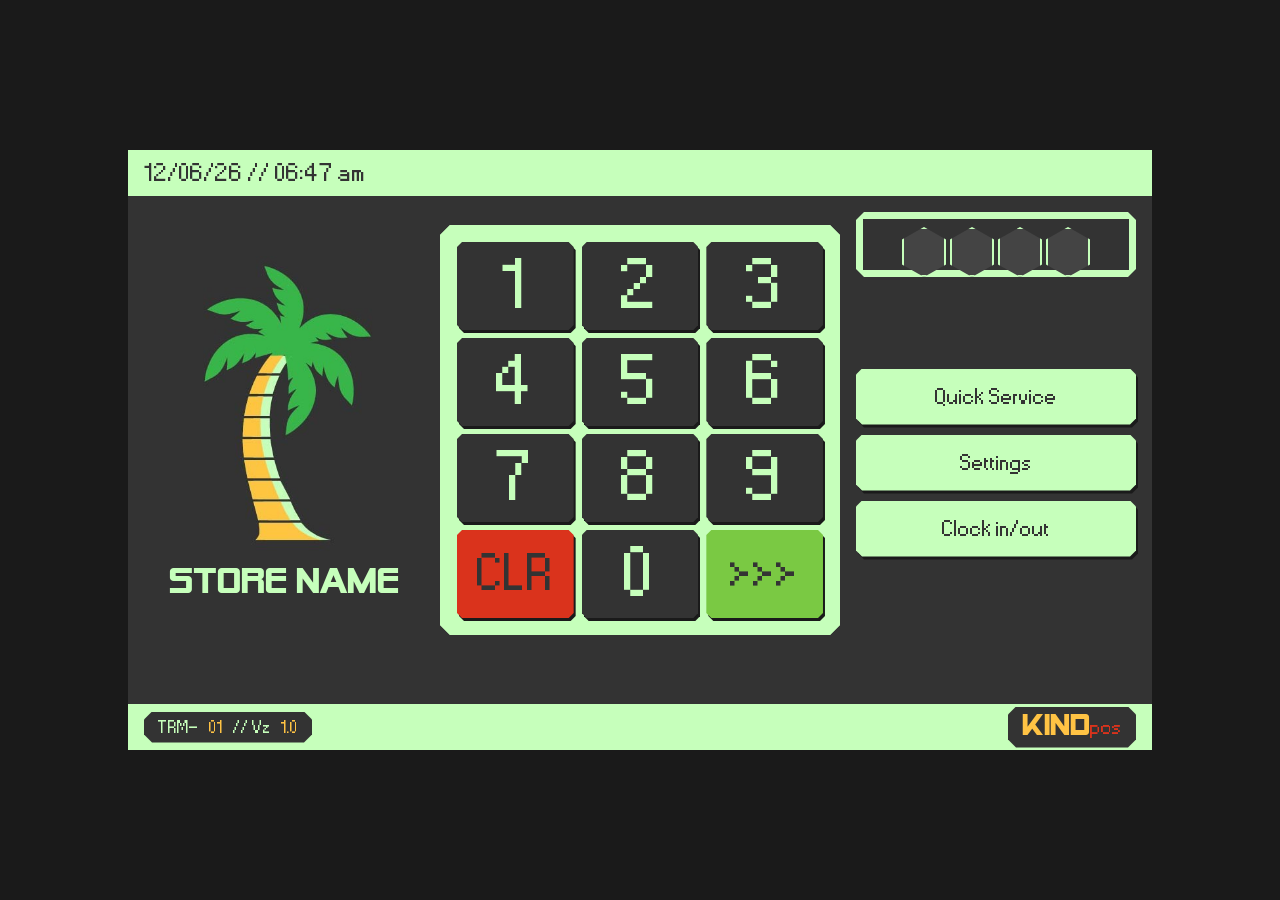
==== frontend/index.html @ 10f10f29 "Chunk 1: Scaffold check-overview and add-items scenes, update navigation refs - Create check-overvie" ====
<!DOCTYPE html>
<html lang="en">
<head>
  <meta charset="UTF-8">
  <meta name="viewport" content="width=device-width, initial-scale=1.0">
  <title>KINDpos — Terminal Vz1</title>
  <link rel="stylesheet" href="css/variables.css">
  <link rel="stylesheet" href="css/base.css">
</head>
<body>
  <div id="app">
    <div id="tbar"></div>
    <div id="scene"></div>
    <div id="sbar"></div>
  </div>

  <script type="module">
    // ═══════════════════════════════════════════════════
    //  KINDpos Terminal Vz1 — Boot Sequence
    //  Nice. Dependable. Yours.
    // ═══════════════════════════════════════════════════

    // Import scenes (each self-registers via registerScene)
    import './js/scenes/login.js';
    import './js/scenes/snapshot.js';
    import './js/scenes/check-editing.js';
    import './js/scenes/check-overview.js';
    import './js/scenes/add-items.js';
    import './js/scenes/settings.js';
    import './js/scenes/printer-discovery.js';

    // Import navigation
    import { go } from './js/scene-manager.js';

    // Boot
    console.log('━━━━━━━━━━━━━━━━━━━━━━━━━━━━━━━━━━━━');
    console.log('  KINDpos — Nice. Dependable. Yours.');
    console.log('━━━━━━━━━━━━━━━━━━━━━━━━━━━━━━━━━━━━');
    console.log('  Fallback PINs: Manager=0000  Server=9999');

    go('login');
  </script>
</body>
</html>
---- frontend/css/variables.css ----
/* ═══════════════════════════════════════════════════
   KINDpos Terminal Vz1 — CSS Variables
   Nice. Dependable. Yours.
   ═══════════════════════════════════════════════════ */

@font-face {
  font-family: 'Alien Encounters Solid Bold';
  src: url('../assets/fonts/Alien-Encounters-Solid-Bold.ttf') format('truetype');
  font-weight: 700;
  font-display: swap;
}

@font-face {
  font-family: 'Alien Encounters Bold Italic';
  src: url('../assets/fonts/Alien-Encounters-Bold-Italic.ttf') format('truetype');
  font-weight: 700;
  font-style: italic;
  font-display: swap;
}

@font-face {
  font-family: 'Alien Encounters Solid Bold Italic';
  src: url('../assets/fonts/Alien-Encounters-Solid-Bold-Italic.ttf') format('truetype');
  font-weight: 700;
  font-style: italic;
  font-display: swap;
}

@font-face {
  font-family: 'Sevastopol Interface';
  src: url('../assets/fonts/Sevastopol-Interface.ttf') format('truetype');
  font-weight: 400;
  font-display: swap;
}

:root {
  /* ── Backgrounds ── */
  --bg:     #333333;
  --bg2:    #222222;
  --bg3:    #444444;

  /* ── Brand Colors ── */
  --mint:       #C6FFBB;
  --mint-dim:   rgba(198, 255, 187, 0.25);
  --mint-hover: #d4ffca;
  --yellow:     #ffff00;
  --red:        #ff3355;
  --cyan:       #33ffff;
  --lavender:   #b48efa;
  --gold:       #fcbe40;
  --orange:     #ff8c00;
  --clr-red:    #da331c;
  --go-green:   #7ac943;
  --kind-gold:  #ffc344;
  --clock-gold: #fec540;

  /* ── Typography ── */
  --fh: 'Alien Encounters Solid Bold', 'Impact', 'Arial Black', sans-serif;
  --fhi: 'Alien Encounters Bold Italic', 'Impact', 'Arial Black', sans-serif;
  --fhi-solid: 'Alien Encounters Solid Bold Italic', 'Impact', 'Arial Black', sans-serif;
  --fb: 'Sevastopol Interface', 'Courier New', 'Lucida Console', monospace;

  /* ── Terminal Dimensions ── */
  --app-w: 1024px;
  --app-h: 600px;
  --bar-h: 46px;

  /* ── Layout Tokens ── */
  --border-w:   7px;
  --chamfer-sm: 5px;
  --chamfer-md: 6px;
  --chamfer-lg: 8px;
  --chamfer-xl: 10px;
}
---- frontend/css/base.css ----
/* ═══════════════════════════════════════════════════
   KINDpos Terminal Vz1 — Base Styles
   ═══════════════════════════════════════════════════ */

/* ── Reset ── */
* { margin: 0; padding: 0; box-sizing: border-box; }

body {
  background: #1a1a1a;
  overflow: hidden;
  display: flex;
  align-items: center;
  justify-content: center;
  height: 100vh;
  width: 100vw;
  font-family: var(--fb);
  color: var(--mint);
}

/* ── App Shell ── */
#app {
  width: var(--app-w);
  height: var(--app-h);
  background: var(--bg);
  overflow: hidden;
  position: relative;
  display: flex;
  flex-direction: column;
}

#tbar {
  height: var(--bar-h);
  background: var(--mint);
  color: var(--bg);
  font-family: var(--fb);
  display: flex;
  align-items: center;
  justify-content: space-between;
  padding: 0 16px;
  font-size: 36px;
  flex-shrink: 0;
  z-index: 200;
  position: relative;
}

#scene {
  flex: 1;
  overflow: hidden;
  position: relative;
}

#sbar {
  height: var(--bar-h);
  background: var(--mint);
  color: var(--bg);
  border-top: none;
  display: flex;
  align-items: center;
  justify-content: space-between;
  padding: 0 16px;
  font-size: 24px;
  flex-shrink: 0;
  z-index: 200;
  position: relative;
}

/* ── Button Hierarchy ── */
.btn-p {
  background: var(--mint);
  color: var(--bg);
  border: none;
  padding: 8px 14px;
  cursor: pointer;
  font-family: var(--fb);
  font-size: 32px;
  text-align: center;
  display: flex;
  align-items: center;
  justify-content: center;
  user-select: none;
  border-radius: 0;
  clip-path: polygon(
    6px 0%, calc(100% - 6px) 0%,
    100% 6px, 100% calc(100% - 6px),
    calc(100% - 6px) 100%, 6px 100%,
    0% calc(100% - 6px), 0% 6px
  );
}

.btn-s {
  background: var(--bg);
  color: var(--mint);
  border: none;
  padding: 8px 14px;
  cursor: pointer;
  font-family: var(--fb);
  font-size: 20px;
  text-align: center;
  display: flex;
  align-items: center;
  justify-content: center;
  user-select: none;
  border-radius: 0;
  clip-path: polygon(
    6px 0%, calc(100% - 6px) 0%,
    100% 6px, 100% calc(100% - 6px),
    calc(100% - 6px) 100%, 6px 100%,
    0% calc(100% - 6px), 0% 6px
  );
}

.btn-d {
  background: var(--red);
  color: var(--bg);
  border: none;
  padding: 8px 14px;
  cursor: pointer;
  font-family: var(--fb);
  font-size: 20px;
  text-align: center;
  display: flex;
  align-items: center;
  justify-content: center;
  user-select: none;
  border-radius: 0;
  clip-path: polygon(
    5px 0%, calc(100% - 5px) 0%,
    100% 5px, 100% calc(100% - 5px),
    calc(100% - 5px) 100%, 5px 100%,
    0% calc(100% - 5px), 0% 5px
  );
}
.btn-d:hover { opacity: 0.3; }

.btn-num {
  background: var(--bg);
  color: var(--mint);
  border: none;
  padding: 8px;
  cursor: pointer;
  font-family: var(--fb);
  font-size: 20px;
  text-align: center;
  display: flex;
  align-items: center;
  justify-content: center;
  user-select: none;
  border-radius: 0;
  clip-path: polygon(
    5px 0%, calc(100% - 5px) 0%,
    100% 5px, 100% calc(100% - 5px),
    calc(100% - 5px) 100%, 5px 100%,
    0% calc(100% - 5px), 0% 5px
  );
}

/* ── Button Drop-Shadow Wrapper ── */
.btn-wrap {
  filter: drop-shadow(2px 3px 0px #1a1a1a);
  transition: filter 0.05s ease, transform 0.05s ease;
}
.btn-wrap:active {
  filter: drop-shadow(0px 0px 0px #1a1a1a);
  transform: translate(2px, 3px);
}

/* ── Footer Text Boxes ── */
.sbar-box {
  background: var(--bg);
  padding: 4px 14px;
  display: inline-flex;
  align-items: center;
  clip-path: polygon(
    8px 0%, calc(100% - 8px) 0%,
    100% 8px, 100% calc(100% - 8px),
    calc(100% - 8px) 100%, 8px 100%,
    0% calc(100% - 8px), 0% 8px
  );
}

/* ── Chamfered Corners ── */
.chamfer-sm {
  clip-path: polygon(
    var(--chamfer-sm) 0%, calc(100% - var(--chamfer-sm)) 0%,
    100% var(--chamfer-sm), 100% calc(100% - var(--chamfer-sm)),
    calc(100% - var(--chamfer-sm)) 100%, var(--chamfer-sm) 100%,
    0% calc(100% - var(--chamfer-sm)), 0% var(--chamfer-sm)
  );
}
.chamfer-md {
  clip-path: polygon(
    var(--chamfer-md) 0%, calc(100% - var(--chamfer-md)) 0%,
    100% var(--chamfer-md), 100% calc(100% - var(--chamfer-md)),
    calc(100% - var(--chamfer-md)) 100%, var(--chamfer-md) 100%,
    0% calc(100% - var(--chamfer-md)), 0% var(--chamfer-md)
  );
}
.chamfer-lg {
  clip-path: polygon(
    var(--chamfer-lg) 0%, calc(100% - var(--chamfer-lg)) 0%,
    100% var(--chamfer-lg), 100% calc(100% - var(--chamfer-lg)),
    calc(100% - var(--chamfer-lg)) 100%, var(--chamfer-lg) 100%,
    0% calc(100% - var(--chamfer-lg)), 0% var(--chamfer-lg)
  );
}
.chamfer-xl {
  clip-path: polygon(
    var(--chamfer-xl) 0%, calc(100% - var(--chamfer-xl)) 0%,
    100% var(--chamfer-xl), 100% calc(100% - var(--chamfer-xl)),
    calc(100% - var(--chamfer-xl)) 100%, var(--chamfer-xl) 100%,
    0% calc(100% - var(--chamfer-xl)), 0% var(--chamfer-xl)
  );
}

.btn-off {
  opacity: 0.35;
  cursor: not-allowed !important;
  pointer-events: none;
}

/* ── Overlays & Dialogs ── */
.overlay {
  position: absolute;
  inset: 0;
  background: rgba(0, 0, 0, 0.7);
  display: flex;
  align-items: center;
  justify-content: center;
  z-index: 100;
}

.dialog {
  background: var(--bg);
  border: 2px solid #eee;
  border-right-color: #555;
  border-bottom-color: #555;
  min-width: 300px;
  max-width: 420px;
  overflow: hidden;
  border-radius: 0;
}

.dlg-h {
  background: var(--mint);
  color: var(--bg);
  padding: 6px 10px;
  font-family: var(--fh);
  display: flex;
  justify-content: space-between;
  align-items: center;
  font-size: 20px;
}

.dlg-b {
  padding: 14px;
  display: flex;
  flex-direction: column;
  gap: 12px;
}

.dlg-f {
  padding: 8px 14px;
  display: flex;
  gap: 8px;
  justify-content: flex-end;
  border-top: 1px solid var(--mint-dim);
}

/* ── Cards ── */
.card {
  border: 2px solid #eee;
  border-right-color: #555;
  border-bottom-color: #555;
  overflow: hidden;
  display: flex;
  flex-direction: column;
  border-radius: 0;
}

.card-h {
  background: var(--mint);
  color: var(--bg);
  padding: 4px 10px;
  font-family: var(--fh);
  font-size: 20px;
  display: flex;
  justify-content: space-between;
  align-items: center;
  min-height: 28px;
  cursor: pointer;
}

.card-b {
  padding: 8px 10px;
  font-size: 20px;
  flex: 1;
  overflow: hidden;
}

/* ── Inputs ── */
input[type="text"],
input[type="number"] {
  background: var(--bg2);
  border: 1px solid var(--mint);
  color: var(--mint);
  padding: 6px 8px;
  font-family: var(--fb);
  font-size: 20px;
  outline: none;
  border-radius: 4px;
  width: 100%;
}

/* ── Animations ── */
@keyframes spin {
  from { transform: rotateY(0deg); }
  to   { transform: rotateY(360deg); }
}

@keyframes shake {
  0%, 100% { transform: translateX(0); }
  25%      { transform: translateX(-8px); }
  75%      { transform: translateX(8px); }
}

@keyframes alertPulse {
  0%, 100% { box-shadow: 0 0 4px var(--orange); }
  50%      { box-shadow: 0 0 14px var(--orange), 0 0 20px rgba(255, 140, 0, 0.4); }
}
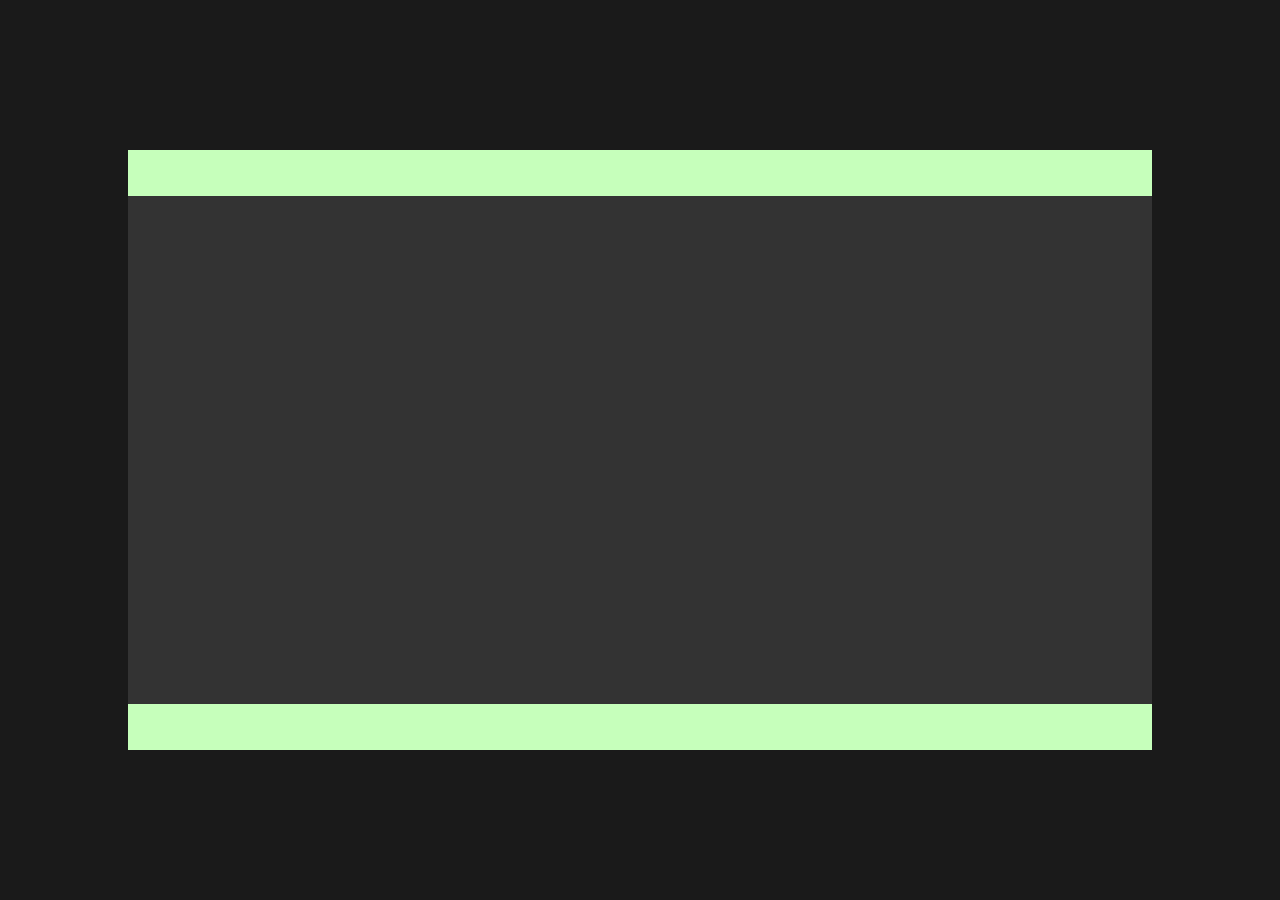
==== commit 19f1e17a: "Add payment scene with 3-column layout New registered scene at frontend/js/scenes/payment.js with: -" ====
--- a/frontend/index.html
+++ b/frontend/index.html
@@ -24,10 +24,9 @@
     import './js/scenes/login.js';
     import './js/scenes/snapshot.js';
     import './js/scenes/check-editing.js';
-    import './js/scenes/check-overview.js';
-    import './js/scenes/add-items.js';
     import './js/scenes/settings.js';
     import './js/scenes/printer-discovery.js';
+    import './js/scenes/payment.js';
 
     // Import navigation
     import { go } from './js/scene-manager.js';
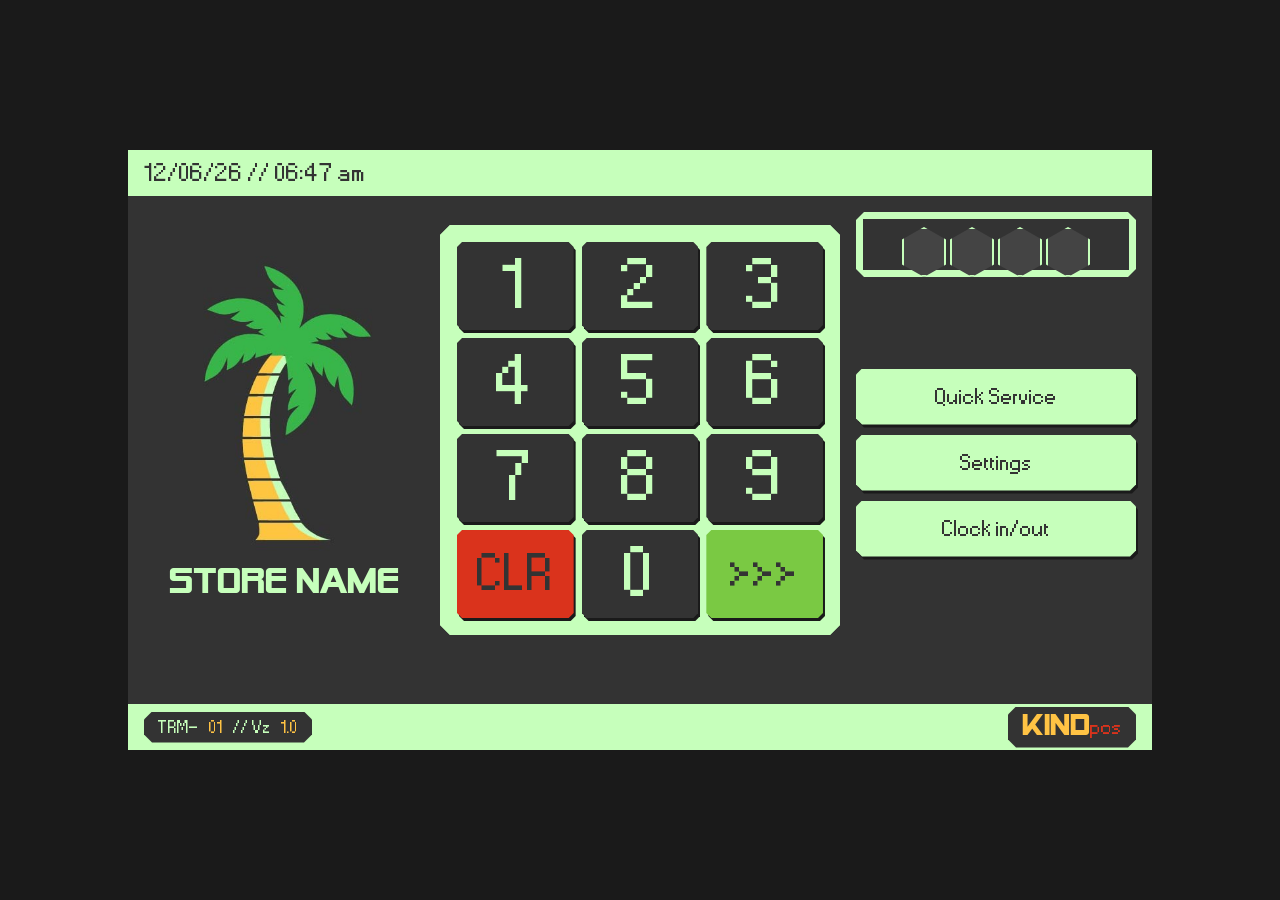
==== commit 70c45d54: "Add payment scene with full interaction logic (#3) * Add payment component exports to theme-manager." ====
--- a/frontend/index.html
+++ b/frontend/index.html
@@ -23,7 +23,8 @@
     // Import scenes (each self-registers via registerScene)
     import './js/scenes/login.js';
     import './js/scenes/snapshot.js';
-    import './js/scenes/check-editing.js';
+    import './js/scenes/check-overview.js';
+    import './js/scenes/add-items.js';
     import './js/scenes/settings.js';
     import './js/scenes/printer-discovery.js';
     import './js/scenes/payment.js';
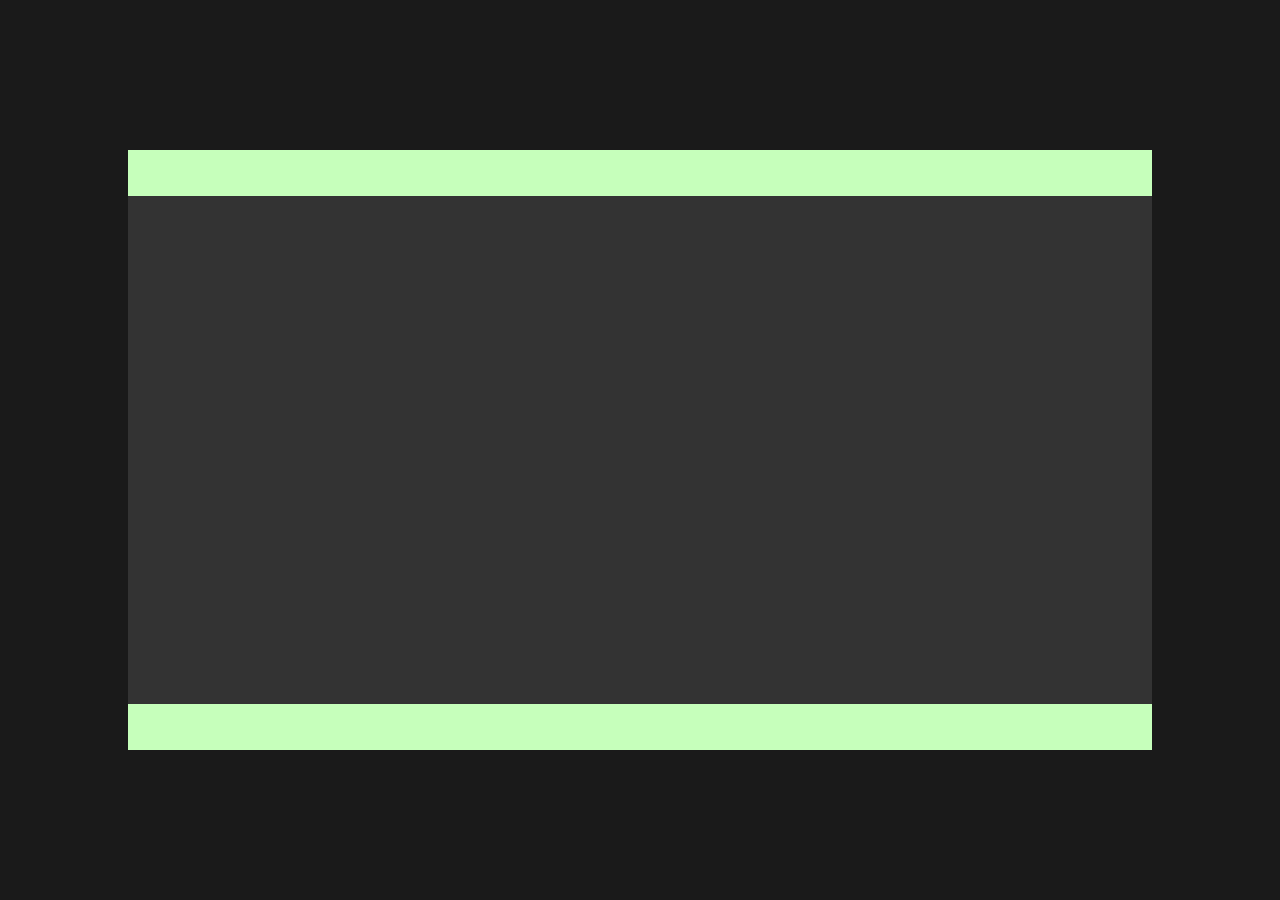
==== commit 93d31d51: "Add quick-checks scene for food truck / dive bar check management Implements a simplified check mana" ====
--- a/frontend/index.html
+++ b/frontend/index.html
@@ -28,6 +28,7 @@
     import './js/scenes/settings.js';
     import './js/scenes/printer-discovery.js';
     import './js/scenes/payment.js';
+    import './js/scenes/quick-checks.js';
 
     // Import navigation
     import { go } from './js/scene-manager.js';
